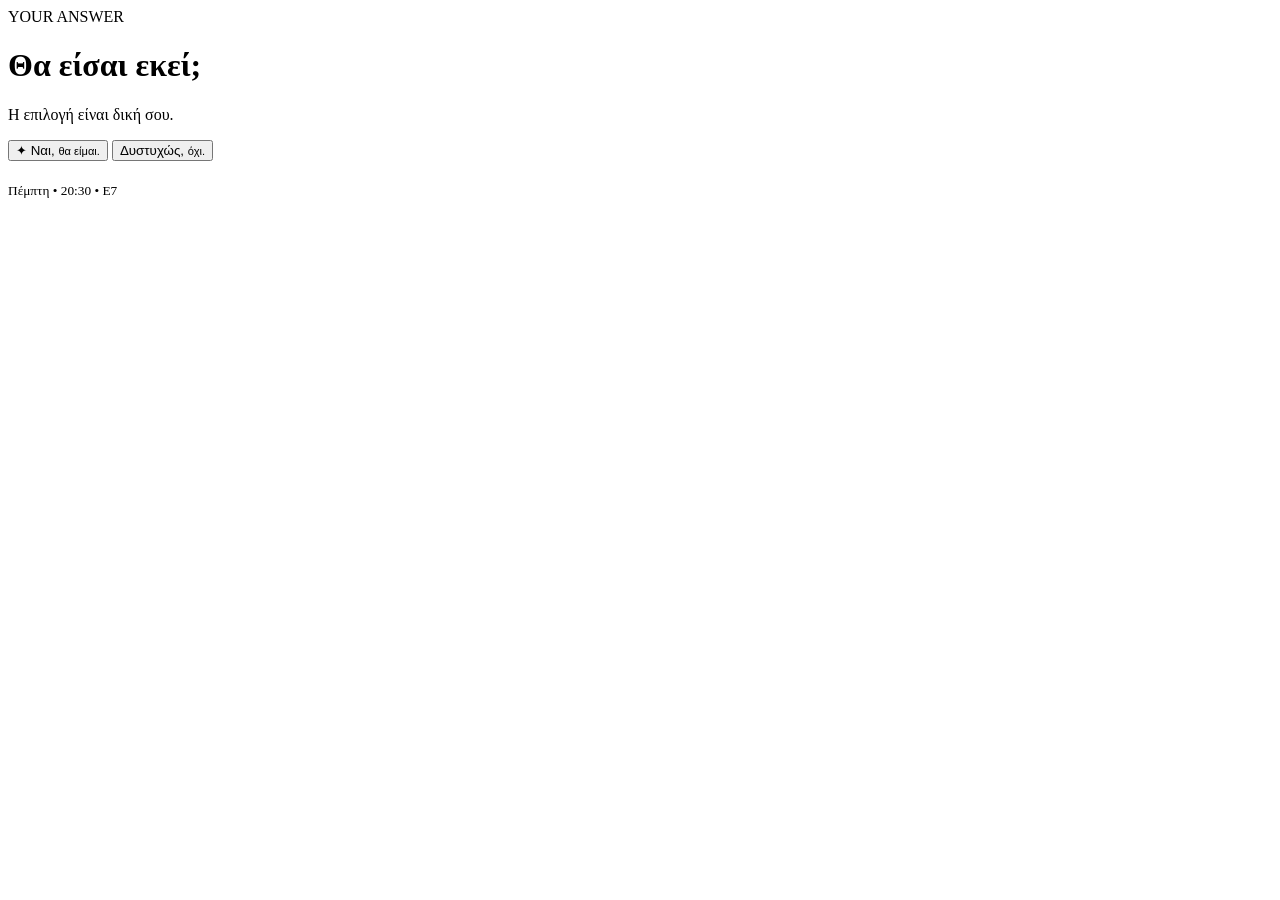
==== page7.html @ 48d4144c "Create page7.html" ====
<!DOCTYPE html>
<html lang="el">
<head>
    <meta charset="UTF-8">
    <meta name="viewport" content="width=device-width, initial-scale=1.0">
    <title>Your Answer</title>

    <link rel="stylesheet" href="style.css">
</head>

<body>

<div class="noise"></div>
<div class="gold-glow final-glow"></div>
<div id="particles"></div>

<main class="screen">

    <div class="corner corner-tl"></div>
    <div class="corner corner-tr"></div>
    <div class="corner corner-bl"></div>
    <div class="corner corner-br"></div>

    <div class="content choice-content">

        <span class="eyebrow">
            YOUR ANSWER
        </span>

        <h1 class="choice-title">
            Θα είσαι εκεί;
        </h1>

        <p class="choice-subtitle">
            Η επιλογή είναι δική σου.
        </p>

        <div class="choice-buttons">

            <button
                class="answer-button yes-button"
                onclick="submitAnswer('yes')">

                <span class="button-symbol">✦</span>

                <span>
                    Ναι,
                    <small>θα είμαι.</small>
                </span>

            </button>


            <button
                class="answer-button no-button"
                onclick="submitAnswer('no')">

                <span>
                    Δυστυχώς,
                    <small>όχι.</small>
                </span>

            </button>

        </div>

    </div>

    <div class="page-indicator">
        <span></span>
        <span></span>
        <span></span>
        <span></span>
        <span></span>
        <span></span>
        <span class="active"></span>
    </div>

</main>


<div id="answerOverlay" class="answer-overlay">

    <div class="answer-result">

        <span id="answerIcon"></span>

        <h2 id="answerTitle"></h2>

        <p id="answerText"></p>

        <div class="gold-divider"></div>

        <small>
            Πέμπτη • 20:30 • E7
        </small>

    </div>

</div>

<script src="script.js"></script>
</body>
</html>
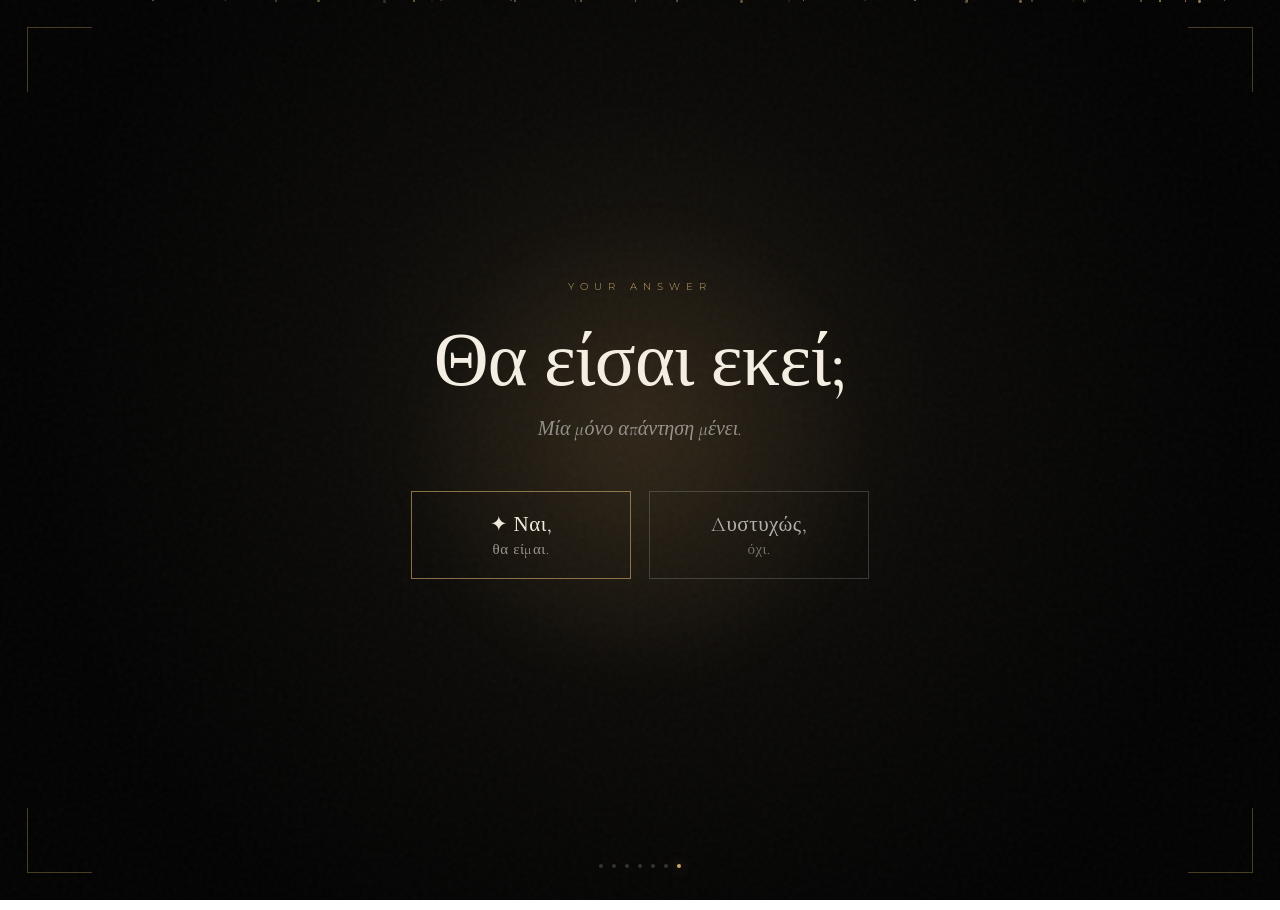
==== commit 8eb5de89: "Update page7.html" ====
--- a/page7.html
+++ b/page7.html
@@ -1,104 +1,157 @@
 <!DOCTYPE html>
 <html lang="el">
+
 <head>
     <meta charset="UTF-8">
-    <meta name="viewport" content="width=device-width, initial-scale=1.0">
+
+    <meta
+        name="viewport"
+        content="width=device-width, initial-scale=1.0"
+    >
+
     <title>Your Answer</title>
 
-    <link rel="stylesheet" href="style.css">
+    <link
+        rel="stylesheet"
+        href="style.css"
+    >
 </head>
+
 
 <body>
 
-<div class="noise"></div>
-<div class="gold-glow final-glow"></div>
-<div id="particles"></div>
+    <div class="noise"></div>
 
-<main class="screen">
+    <div class="gold-glow final-glow"></div>
 
-    <div class="corner corner-tl"></div>
-    <div class="corner corner-tr"></div>
-    <div class="corner corner-bl"></div>
-    <div class="corner corner-br"></div>
-
-    <div class="content choice-content">
-
-        <span class="eyebrow">
-            YOUR ANSWER
-        </span>
-
-        <h1 class="choice-title">
-            Θα είσαι εκεί;
-        </h1>
-
-        <p class="choice-subtitle">
-            Η επιλογή είναι δική σου.
-        </p>
-
-        <div class="choice-buttons">
-
-            <button
-                class="answer-button yes-button"
-                onclick="submitAnswer('yes')">
-
-                <span class="button-symbol">✦</span>
-
-                <span>
-                    Ναι,
-                    <small>θα είμαι.</small>
-                </span>
-
-            </button>
+    <div id="particles"></div>
 
 
-            <button
-                class="answer-button no-button"
-                onclick="submitAnswer('no')">
+    <main class="screen">
 
-                <span>
-                    Δυστυχώς,
-                    <small>όχι.</small>
-                </span>
+        <div class="corner corner-tl"></div>
+        <div class="corner corner-tr"></div>
+        <div class="corner corner-bl"></div>
+        <div class="corner corner-br"></div>
 
-            </button>
+
+        <div class="content choice-content">
+
+            <span class="eyebrow">
+                YOUR ANSWER
+            </span>
+
+
+            <h1 class="choice-title">
+                Θα είσαι εκεί;
+            </h1>
+
+
+            <p class="choice-subtitle">
+                Μία μόνο απάντηση μένει.
+            </p>
+
+
+            <div class="choice-buttons">
+
+                <button
+                    id="yesButton"
+                    class="answer-button yes-button"
+                    onclick="submitAnswer('yes')"
+                >
+
+                    <span class="button-symbol">
+                        ✦
+                    </span>
+
+                    <span>
+                        Ναι,
+                        <small>
+                            θα είμαι.
+                        </small>
+                    </span>
+
+                </button>
+
+
+                <button
+                    id="noButton"
+                    class="answer-button no-button"
+                    onclick="submitAnswer('no')"
+                >
+
+                    <span>
+                        Δυστυχώς,
+                        <small>
+                            όχι.
+                        </small>
+                    </span>
+
+                </button>
+
+            </div>
+
+
+            <p
+                id="sendingStatus"
+                style="
+                    margin-top:25px;
+                    font-size:13px;
+                    opacity:0;
+                    transition:opacity .5s ease;
+                    letter-spacing:2px;
+                "
+            >
+                Αποστολή...
+            </p>
+
+        </div>
+
+
+        <div class="page-indicator">
+
+            <span></span>
+            <span></span>
+            <span></span>
+            <span></span>
+            <span></span>
+            <span></span>
+            <span class="active"></span>
+
+        </div>
+
+    </main>
+
+
+
+    <!-- ΤΕΛΙΚΗ ΟΘΟΝΗ ΑΠΑΝΤΗΣΗΣ -->
+
+    <div
+        id="answerOverlay"
+        class="answer-overlay"
+    >
+
+        <div class="answer-result">
+
+            <span id="answerIcon"></span>
+
+            <h2 id="answerTitle"></h2>
+
+            <p id="answerText"></p>
+
+            <div class="gold-divider"></div>
+
+            <small>
+                Πέμπτη • 20:30 • E7
+            </small>
 
         </div>
 
     </div>
 
-    <div class="page-indicator">
-        <span></span>
-        <span></span>
-        <span></span>
-        <span></span>
-        <span></span>
-        <span></span>
-        <span class="active"></span>
-    </div>
 
-</main>
+    <script src="script.js"></script>
 
+</body>
 
-<div id="answerOverlay" class="answer-overlay">
-
-    <div class="answer-result">
-
-        <span id="answerIcon"></span>
-
-        <h2 id="answerTitle"></h2>
-
-        <p id="answerText"></p>
-
-        <div class="gold-divider"></div>
-
-        <small>
-            Πέμπτη • 20:30 • E7
-        </small>
-
-    </div>
-
-</div>
-
-<script src="script.js"></script>
-</body>
 </html>
--- a/style.css
+++ b/style.css
@@ -0,0 +1,1226 @@
+@import url('https://fonts.googleapis.com/css2?family=Cormorant+Garamond:wght@300;400;500;600&family=Montserrat:wght@200;300;400;500&display=swap');
+
+
+* {
+    box-sizing: border-box;
+    margin: 0;
+    padding: 0;
+}
+
+
+html,
+body {
+    width: 100%;
+    min-height: 100%;
+}
+
+
+body {
+
+    background:
+        radial-gradient(
+            circle at 50% 45%,
+            #211b13 0%,
+            #0b0a08 38%,
+            #030303 75%
+        );
+
+    color: #f5efe3;
+
+    font-family: "Cormorant Garamond", serif;
+
+    overflow: hidden;
+
+}
+
+
+/* ================================
+   BACKGROUND EFFECTS
+================================ */
+
+.noise {
+
+    position: fixed;
+
+    inset: 0;
+
+    opacity: 0.07;
+
+    pointer-events: none;
+
+    z-index: 2;
+
+    background-image:
+        url("data:image/svg+xml,%3Csvg viewBox='0 0 200 200' xmlns='http://www.w3.org/2000/svg'%3E%3Cfilter id='noise'%3E%3CfeTurbulence type='fractalNoise' baseFrequency='.9' numOctaves='4' stitchTiles='stitch'/%3E%3C/filter%3E%3Crect width='100%25' height='100%25' filter='url(%23noise)' opacity='.45'/%3E%3C/svg%3E");
+
+}
+
+
+.gold-glow {
+
+    position: fixed;
+
+    width: 500px;
+    height: 500px;
+
+    left: 50%;
+    top: 50%;
+
+    transform: translate(-50%, -50%);
+
+    background:
+        radial-gradient(
+            circle,
+            rgba(194, 157, 91, 0.11),
+            transparent 68%
+        );
+
+    filter: blur(20px);
+
+    animation: glowPulse 6s ease-in-out infinite;
+
+    pointer-events: none;
+
+}
+
+
+@keyframes glowPulse {
+
+    0%,
+    100% {
+        opacity: .45;
+        transform:
+            translate(-50%, -50%)
+            scale(.9);
+    }
+
+    50% {
+        opacity: 1;
+        transform:
+            translate(-50%, -50%)
+            scale(1.1);
+    }
+
+}
+
+
+/* PARTICLES */
+
+.particle {
+
+    position: fixed;
+
+    width: 2px;
+    height: 2px;
+
+    border-radius: 50%;
+
+    background: #d9bb7d;
+
+    opacity: 0;
+
+    pointer-events: none;
+
+    animation: floatParticle linear infinite;
+
+}
+
+
+@keyframes floatParticle {
+
+    0% {
+        transform: translateY(105vh) scale(.4);
+        opacity: 0;
+    }
+
+    15% {
+        opacity: .8;
+    }
+
+    85% {
+        opacity: .4;
+    }
+
+    100% {
+        transform: translateY(-10vh) scale(1.2);
+        opacity: 0;
+    }
+
+}
+
+
+/* ================================
+   FULL SCREEN
+================================ */
+
+.screen {
+
+    position: relative;
+
+    width: 100vw;
+    height: 100vh;
+
+    min-height: 100svh;
+
+    display: flex;
+
+    align-items: center;
+    justify-content: center;
+
+    padding: 45px 25px;
+
+    cursor: pointer;
+
+    opacity: 0;
+
+    animation:
+        screenReveal 1.8s cubic-bezier(.22,.61,.36,1)
+        forwards;
+
+}
+
+
+@keyframes screenReveal {
+
+    from {
+        opacity: 0;
+        transform: scale(1.035);
+    }
+
+    to {
+        opacity: 1;
+        transform: scale(1);
+    }
+
+}
+
+
+.screen.exit {
+
+    animation:
+        screenExit .8s ease forwards;
+
+}
+
+
+@keyframes screenExit {
+
+    to {
+        opacity: 0;
+        transform: scale(.97);
+        filter: blur(7px);
+    }
+
+}
+
+
+/* ================================
+   MAIN CONTENT
+================================ */
+
+.content {
+
+    width: min(850px, 92vw);
+
+    text-align: center;
+
+    position: relative;
+
+    z-index: 4;
+
+}
+
+
+.eyebrow {
+
+    display: block;
+
+    font-family: "Montserrat", sans-serif;
+
+    font-size: 10px;
+
+    font-weight: 300;
+
+    letter-spacing: 6px;
+
+    color: #c5a66b;
+
+    margin-bottom: 28px;
+
+    opacity: 0;
+
+    animation:
+        fadeUp 1.4s ease
+        .6s forwards;
+
+}
+
+
+h1 {
+
+    font-size:
+        clamp(40px, 6vw, 78px);
+
+    line-height: 1.06;
+
+    font-weight: 400;
+
+    letter-spacing: -.8px;
+
+    opacity: 0;
+
+    animation:
+        fadeUp 1.7s ease
+        .9s forwards;
+
+}
+
+
+h1 span {
+
+    font-style: italic;
+
+    font-weight: 300;
+
+    color: #d5bc8b;
+
+}
+
+
+@keyframes fadeUp {
+
+    from {
+        opacity: 0;
+        transform: translateY(26px);
+        filter: blur(6px);
+    }
+
+    to {
+        opacity: 1;
+        transform: translateY(0);
+        filter: blur(0);
+    }
+
+}
+
+
+.gold-divider {
+
+    height: 1px;
+
+    width: 0;
+
+    margin: 35px auto;
+
+    background:
+        linear-gradient(
+            90deg,
+            transparent,
+            #c8a669,
+            transparent
+        );
+
+    animation:
+        dividerExpand 1.7s ease
+        1.5s forwards;
+
+}
+
+
+@keyframes dividerExpand {
+
+    to {
+        width: 145px;
+    }
+
+}
+
+
+.continue {
+
+    font-family: "Montserrat", sans-serif;
+
+    text-transform: uppercase;
+
+    font-size: 8px;
+
+    letter-spacing: 5px;
+
+    color: rgba(255,255,255,.42);
+
+    opacity: 0;
+
+    animation:
+        fadeUp 1s ease
+        2.3s forwards,
+        breathe 2.5s ease-in-out
+        3.3s infinite;
+
+}
+
+
+@keyframes breathe {
+
+    0%,
+    100% {
+        opacity: .35;
+    }
+
+    50% {
+        opacity: .9;
+    }
+
+}
+
+
+/* ================================
+   GOLD CORNERS
+================================ */
+
+.corner {
+
+    position: absolute;
+
+    width: 65px;
+    height: 65px;
+
+    opacity: .42;
+
+}
+
+
+.corner-tl {
+
+    top: 27px;
+    left: 27px;
+
+    border-top: 1px solid #ae8a52;
+    border-left: 1px solid #ae8a52;
+
+}
+
+
+.corner-tr {
+
+    top: 27px;
+    right: 27px;
+
+    border-top: 1px solid #ae8a52;
+    border-right: 1px solid #ae8a52;
+
+}
+
+
+.corner-bl {
+
+    bottom: 27px;
+    left: 27px;
+
+    border-bottom: 1px solid #ae8a52;
+    border-left: 1px solid #ae8a52;
+
+}
+
+
+.corner-br {
+
+    bottom: 27px;
+    right: 27px;
+
+    border-bottom: 1px solid #ae8a52;
+    border-right: 1px solid #ae8a52;
+
+}
+
+
+/* ================================
+   PAGE INDICATOR
+================================ */
+
+.page-indicator {
+
+    position: absolute;
+
+    bottom: 32px;
+
+    left: 50%;
+
+    transform: translateX(-50%);
+
+    display: flex;
+
+    gap: 9px;
+
+    z-index: 5;
+
+}
+
+
+.page-indicator span {
+
+    width: 4px;
+    height: 4px;
+
+    border-radius: 50%;
+
+    background:
+        rgba(255,255,255,.18);
+
+}
+
+
+.page-indicator span.active {
+
+    background: #c9a86c;
+
+    box-shadow:
+        0 0 12px
+        rgba(201,168,108,.7);
+
+}
+
+
+/* ================================
+   INTRO
+================================ */
+
+.opening {
+
+    position: fixed;
+
+    inset: 0;
+
+    z-index: 20;
+
+    background: #050505;
+
+    display: flex;
+
+    justify-content: center;
+    align-items: center;
+
+    gap: 25px;
+
+    font-family: "Montserrat", sans-serif;
+
+    font-size: 9px;
+
+    letter-spacing: 7px;
+
+    color: #cbae76;
+
+    animation:
+        openingDisappear
+        1.1s ease
+        3.3s forwards;
+
+}
+
+
+.opening p {
+
+    opacity: 0;
+
+    animation:
+        openingText
+        1.4s ease
+        .5s forwards;
+
+}
+
+
+.opening-line {
+
+    width: 0;
+    height: 1px;
+
+    background: #9f804f;
+
+    animation:
+        openingLine
+        1.5s ease
+        1s forwards;
+
+}
+
+
+@keyframes openingLine {
+
+    to {
+        width: 55px;
+    }
+
+}
+
+
+@keyframes openingText {
+
+    from {
+        opacity: 0;
+        letter-spacing: 15px;
+    }
+
+    to {
+        opacity: 1;
+        letter-spacing: 7px;
+    }
+
+}
+
+
+@keyframes openingDisappear {
+
+    to {
+        opacity: 0;
+        visibility: hidden;
+    }
+
+}
+
+
+.intro-page .screen {
+
+    animation-delay: 3.8s;
+
+}
+
+
+/* ================================
+   PAGE 2
+================================ */
+
+.statement {
+
+    font-size:
+        clamp(68px, 10vw, 130px);
+
+    font-style: italic;
+
+    color: #dbc395;
+
+}
+
+
+.tiny-star {
+
+    display: block;
+
+    color: #c5a365;
+
+    font-size: 16px;
+
+    margin-bottom: 30px;
+
+    animation:
+        starGlow
+        2s ease-in-out infinite;
+
+}
+
+
+@keyframes starGlow {
+
+    50% {
+
+        text-shadow:
+            0 0 20px
+            rgba(207,174,109,.9);
+
+        transform: scale(1.25);
+
+    }
+
+}
+
+
+/* ================================
+   PAGE 3 / 5
+================================ */
+
+.poetic-text {
+
+    font-size:
+        clamp(30px, 5vw, 58px);
+
+    font-weight: 300;
+
+    line-height: 1.35;
+
+    opacity: 0;
+
+    animation:
+        fadeUp
+        1.7s ease
+        .9s forwards;
+
+}
+
+
+.poetic-text span {
+
+    color: #d5bd8f;
+
+    font-style: italic;
+
+}
+
+
+.only-come {
+
+    color: #d8bd89;
+
+    font-style: italic;
+
+}
+
+
+/* ================================
+   DATE PAGE
+================================ */
+
+.date-card {
+
+    display: flex;
+
+    justify-content: center;
+    align-items: center;
+
+    gap: 25px;
+
+    margin: 15px auto 35px;
+
+    opacity: 0;
+
+    animation:
+        fadeUp
+        1.6s ease
+        .9s forwards;
+
+}
+
+
+.date-number {
+
+    font-size:
+        clamp(100px, 15vw, 160px);
+
+    font-weight: 300;
+
+    line-height: .8;
+
+    color: #d2b170;
+
+}
+
+
+.date-details {
+
+    display: flex;
+
+    flex-direction: column;
+
+    text-align: left;
+
+    gap: 5px;
+
+    font-family:
+        "Montserrat",
+        sans-serif;
+
+    font-size: 10px;
+
+    letter-spacing: 4px;
+
+    color: #f3ecdf;
+
+}
+
+
+.date-details span:nth-child(2) {
+
+    color: #b89a66;
+
+}
+
+
+.event-line {
+
+    width: min(430px, 80vw);
+
+    height: 1px;
+
+    background:
+        linear-gradient(
+            90deg,
+            transparent,
+            #a78858,
+            transparent
+        );
+
+    margin: auto;
+
+}
+
+
+.event-info {
+
+    display: flex;
+
+    justify-content: center;
+    align-items: center;
+
+    gap: 38px;
+
+    margin: 35px 0;
+
+}
+
+
+.event-info div {
+
+    display: flex;
+
+    flex-direction: column;
+
+    gap: 6px;
+
+}
+
+
+.event-info small {
+
+    font-family:
+        "Montserrat",
+        sans-serif;
+
+    font-size: 8px;
+
+    letter-spacing: 4px;
+
+    color: #9d8258;
+
+}
+
+
+.event-info strong {
+
+    font-size: 32px;
+
+    font-weight: 400;
+
+}
+
+
+.event-info span {
+
+    font-size: 18px;
+
+    font-style: italic;
+
+}
+
+
+.vertical-line {
+
+    width: 1px;
+    height: 50px;
+
+    background:
+        rgba(188,154,99,.4);
+
+}
+
+
+/* ================================
+   QUESTION PAGE
+================================ */
+
+.question {
+
+    font-size:
+        clamp(60px, 9vw, 110px);
+
+}
+
+
+.question span {
+
+    font-size: 1.2em;
+
+    color: #d8ba80;
+
+}
+
+
+/* ================================
+   ANSWER PAGE
+================================ */
+
+.choice-content {
+
+    cursor: default;
+
+}
+
+
+.choice-title {
+
+    font-size:
+        clamp(46px, 6vw, 76px);
+
+}
+
+
+.choice-subtitle {
+
+    margin-top: 15px;
+
+    font-size: 20px;
+
+    color: rgba(255,255,255,.5);
+
+    font-style: italic;
+
+}
+
+
+.choice-buttons {
+
+    display: flex;
+
+    justify-content: center;
+
+    gap: 18px;
+
+    flex-wrap: wrap;
+
+    margin-top: 50px;
+
+}
+
+
+.answer-button {
+
+    width: 220px;
+
+    padding: 20px 25px;
+
+    background: transparent;
+
+    border: 1px solid
+        rgba(202,166,102,.65);
+
+    color: #f2ebdf;
+
+    cursor: pointer;
+
+    transition:
+        all .5s
+        cubic-bezier(.2,.7,.2,1);
+
+    font-family:
+        "Cormorant Garamond",
+        serif;
+
+    font-size: 21px;
+
+    letter-spacing: .5px;
+
+    position: relative;
+
+    overflow: hidden;
+
+}
+
+
+.answer-button small {
+
+    display: block;
+
+    font-size: 15px;
+
+    opacity: .6;
+
+    margin-top: 3px;
+
+}
+
+
+.answer-button::before {
+
+    content: "";
+
+    position: absolute;
+
+    inset: 0;
+
+    background:
+        linear-gradient(
+            120deg,
+            transparent,
+            rgba(213,178,111,.14),
+            transparent
+        );
+
+    transform:
+        translateX(-100%);
+
+    transition:
+        transform .7s ease;
+
+}
+
+
+.answer-button:hover::before {
+
+    transform:
+        translateX(100%);
+
+}
+
+
+.yes-button:hover {
+
+    background:
+        #b8975e;
+
+    color: #090806;
+
+    box-shadow:
+        0 0 45px
+        rgba(185,151,94,.3);
+
+    transform:
+        translateY(-4px);
+
+}
+
+
+.no-button {
+
+    border-color:
+        rgba(255,255,255,.18);
+
+    color:
+        rgba(255,255,255,.65);
+
+}
+
+
+.no-button:hover {
+
+    border-color:
+        rgba(255,255,255,.45);
+
+    transform:
+        translateY(-3px);
+
+}
+
+
+/* ================================
+   ANSWER OVERLAY
+================================ */
+
+.answer-overlay {
+
+    position: fixed;
+
+    inset: 0;
+
+    z-index: 50;
+
+    background:
+        rgba(3,3,3,.96);
+
+    backdrop-filter:
+        blur(15px);
+
+    display: flex;
+
+    align-items: center;
+
+    justify-content: center;
+
+    visibility: hidden;
+
+    opacity: 0;
+
+    transition:
+        opacity 1s ease;
+
+}
+
+
+.answer-overlay.show {
+
+    visibility: visible;
+
+    opacity: 1;
+
+}
+
+
+.answer-result {
+
+    width: min(600px, 90vw);
+
+    text-align: center;
+
+    transform:
+        translateY(30px);
+
+    transition:
+        transform 1s ease;
+
+}
+
+
+.answer-overlay.show
+.answer-result {
+
+    transform:
+        translateY(0);
+
+}
+
+
+.answer-result > span {
+
+    font-size: 35px;
+
+    color: #d3ae69;
+
+}
+
+
+.answer-result h2 {
+
+    font-size:
+        clamp(42px,7vw,70px);
+
+    font-weight: 400;
+
+    margin: 20px 0;
+
+}
+
+
+.answer-result p {
+
+    font-size: 20px;
+
+    color:
+        rgba(255,255,255,.6);
+
+}
+
+
+.answer-result small {
+
+    font-family:
+        "Montserrat",
+        sans-serif;
+
+    letter-spacing: 3px;
+
+    color: #af925f;
+
+}
+
+
+/* ================================
+   MOBILE
+================================ */
+
+@media
+(max-width: 600px) {
+
+    .corner {
+
+        width: 35px;
+        height: 35px;
+
+    }
+
+
+    .corner-tl {
+
+        top: 18px;
+        left: 18px;
+
+    }
+
+
+    .corner-tr {
+
+        top: 18px;
+        right: 18px;
+
+    }
+
+
+    .corner-bl {
+
+        bottom: 18px;
+        left: 18px;
+
+    }
+
+
+    .corner-br {
+
+        bottom: 18px;
+        right: 18px;
+
+    }
+
+
+    .event-info {
+
+        gap: 20px;
+
+    }
+
+
+    .date-card {
+
+        gap: 15px;
+
+    }
+
+
+    .date-details {
+
+        letter-spacing: 2px;
+
+    }
+
+
+    .choice-buttons {
+
+        flex-direction: column;
+
+        align-items: center;
+
+    }
+
+
+    .answer-button {
+
+        width: 270px;
+
+    }
+
+
+    .opening {
+
+        gap: 12px;
+
+        font-size: 7px;
+
+        letter-spacing: 4px;
+
+    }
+
+}
